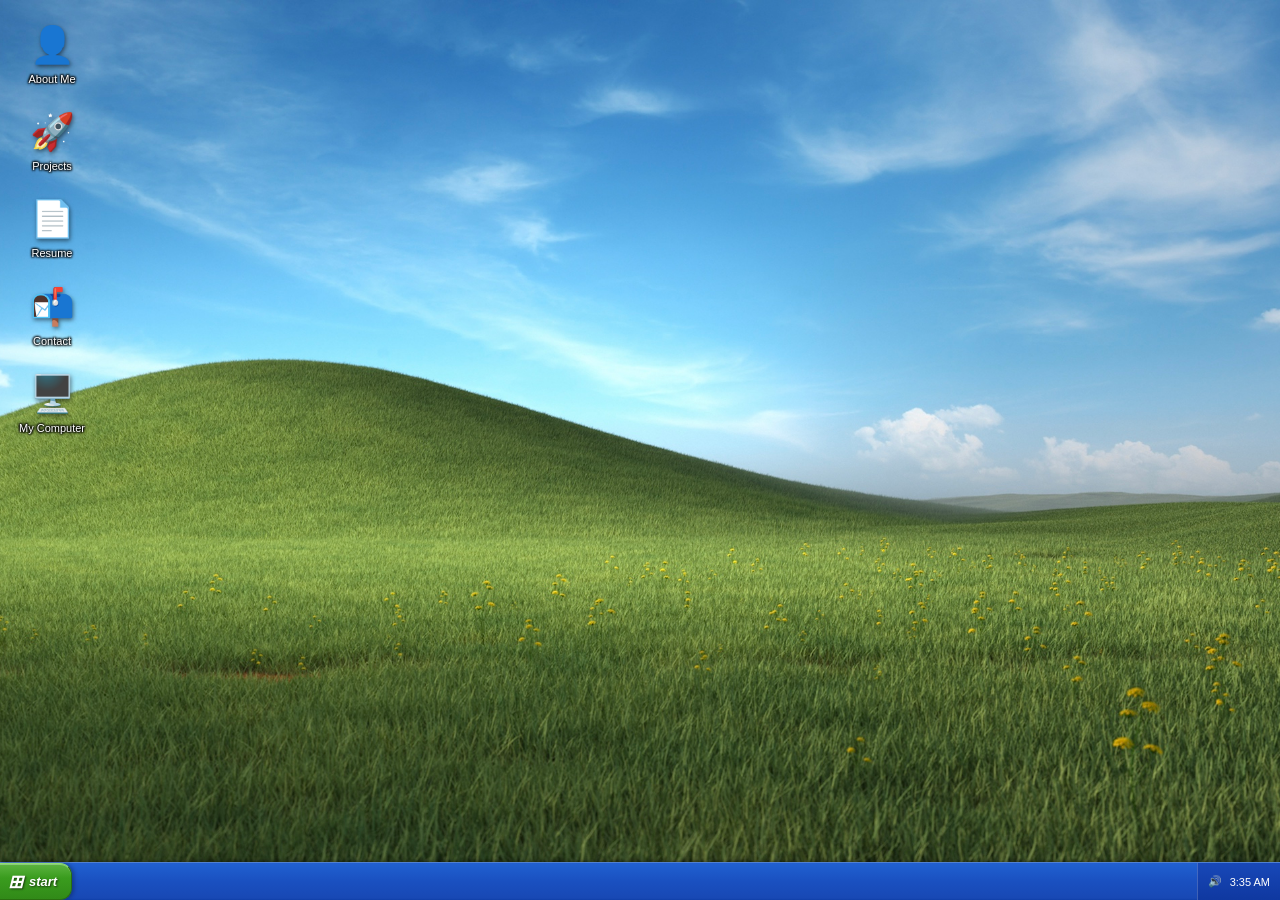
==== index.html @ 9836ac62 "initial portfolio" ====
<!DOCTYPE html>
<html lang="en">
<head>
  <meta charset="UTF-8">
  <meta name="viewport" content="width=device-width, initial-scale=1.0">
  <title>Portfolio</title>
  <link rel="stylesheet" href="css/winxp.css">
</head>
<body>

<!-- Desktop -->
<div class="xp-desktop" id="desktop" oncontextmenu="showContextMenu(event)">
  <div class="xp-icons" id="desktop-icons"></div>
  <div id="windows-container"></div>
</div>

<!-- Taskbar -->
<div class="xp-taskbar">
  <div class="xp-start" onclick="toggleStartMenu()">
    <span style="font-size:18px;">⊞</span>
    <span>start</span>
  </div>
  <div class="xp-tasks" id="taskbar-tasks"></div>
  <div class="xp-tray">
    <span>🔊</span>
    <span class="xp-clock" id="xp-clock">12:00 PM</span>
  </div>
</div>

<!-- Start Menu -->
<div class="xp-startmenu" id="startmenu">
  <div class="xp-startmenu-header">
    <div class="xp-startmenu-avatar" style="overflow:hidden;padding:0;">
  <img src="images/profile.jpg"
       style="width:100%;height:100%;object-fit:cover;"
       onerror="this.parentElement.innerHTML='👤';this.parentElement.style.cssText='display:flex;align-items:center;justify-content:center;font-size:24px;'">
</div>
    <div class="xp-startmenu-name" id="sm-name">Your Name</div>
  </div>
  <div class="xp-startmenu-body">
    <div class="xp-startmenu-left" id="sm-left"></div>
    <div class="xp-startmenu-right" id="sm-right">
      <div class="xp-startmenu-item" onclick="openWindow('mycomputer');toggleStartMenu()">
        <span>🖥️</span><span>My Computer</span>
      </div>
    </div>
  </div>
  <div class="xp-startmenu-footer">
    <div class="xp-startmenu-item" style="color:#900;" onclick="alert('Goodbye! 👋')">
      <span>⏻</span><span>Shut Down</span>
    </div>
  </div>
</div>

<!-- Context menu -->
<div class="xp-contextmenu" id="contextmenu">
  <div class="xp-context-item" onclick="closeContextMenu()">Arrange Icons By ▶</div>
  <div class="xp-context-item" onclick="closeContextMenu();location.reload()">Refresh</div>
  <div class="xp-context-sep"></div>
  <div class="xp-context-item" onclick="closeContextMenu()">Properties</div>
</div>

<!-- data.js must come first, then github.js, then winxp.js -->
<script src="js/data.js"></script>
<script src="js/github.js"></script>
<script src="js/winxp.js"></script>
</body>
</html>
---- css/winxp.css ----
/* ═══════════════════════════════════════════════════════════════
   WINDOWS XP THEME — Luna Blue
   ═══════════════════════════════════════════════════════════════ */

:root {
  --xp-blue:       #003c74;
  --xp-blue-mid:   #0054a6;
  --xp-blue-light: #2080d0;
  --xp-window-bg:  #ece9d8;
  --xp-font:       Tahoma, 'Segoe UI', 'MS Sans Serif', sans-serif;
  --xp-taskbar-h:  38px;
}

*, *::before, *::after { margin: 0; padding: 0; box-sizing: border-box; }
html, body { height: 100%; overflow: hidden; font-family: var(--xp-font); font-size: 11px; }

/* ── Desktop ────────────────────────────────────────────────── */
.xp-desktop {
  position: fixed;
  inset: 0 0 var(--xp-taskbar-h) 0;
  background: url('../images/bliss-highres.jpg') center center / cover no-repeat;
  overflow: hidden;
  user-select: none;
  cursor: default;
}

/* ── Desktop Icons ──────────────────────────────────────────── */
.xp-icons {
  display: flex;
  flex-direction: column;
  flex-wrap: wrap;
  gap: 12px;
  padding: 16px 12px;
  align-content: flex-start;
  height: 100%;
}

.xp-icon {
  display: flex;
  flex-direction: column;
  align-items: center;
  gap: 4px;
  width: 80px;
  cursor: pointer;
  border: 1px solid transparent;
  border-radius: 2px;
  padding: 4px;
  transition: background 0.05s;
}
.xp-icon:hover, .xp-icon.selected {
  background: rgba(8, 68, 156, 0.5);
  border-color: rgba(150, 190, 255, 0.6);
}
.xp-icon-img {
  width: 48px; height: 48px;
  display: flex; align-items: center; justify-content: center;
  font-size: 36px;
  filter: drop-shadow(1px 2px 2px rgba(0,0,0,0.5));
}
.xp-icon-label {
  color: white;
  font-size: 11px;
  text-align: center;
  text-shadow: 1px 1px 2px black, -1px -1px 2px black, 1px -1px 2px black, -1px 1px 2px black;
  word-break: break-word;
  line-height: 1.2;
  max-width: 76px;
}
.xp-icon.selected .xp-icon-label { background: #0a246a; color: white; }

/* ── Taskbar ────────────────────────────────────────────────── */
.xp-taskbar {
  position: fixed;
  bottom: 0; left: 0; right: 0;
  height: var(--xp-taskbar-h);
  background: linear-gradient(180deg, #245dce 0%, #2060d0 3%, #1a50c0 50%, #1848b4 95%, #1040a8 100%);
  border-top: 1px solid #5080d0;
  display: flex;
  align-items: center;
  z-index: 9999;
  box-shadow: 0 -1px 4px rgba(0,0,0,0.4);
}

.xp-start {
  height: 100%;
  padding: 0 14px 0 8px;
  background: linear-gradient(180deg, #5cb441 0%, #3a9c1e 40%, #318a18 100%);
  border-radius: 0 12px 12px 0;
  border-top: 1px solid #8fe070;
  border-right: 1px solid #2a6e10;
  border-bottom: 1px solid #2a6e10;
  display: flex; align-items: center; gap: 6px;
  cursor: pointer;
  font-size: 13px; font-weight: 700; font-style: italic;
  color: white;
  text-shadow: 1px 1px 2px rgba(0,0,0,0.6);
  box-shadow: inset 0 1px 0 rgba(255,255,255,0.3), 2px 0 4px rgba(0,0,0,0.3);
  flex-shrink: 0;
  transition: filter 0.1s;
}
.xp-start:hover  { filter: brightness(1.1); }
.xp-start:active { filter: brightness(0.9); }

.xp-tasks {
  flex: 1;
  display: flex; align-items: center; gap: 3px;
  padding: 0 4px; overflow: hidden; height: 100%;
}

.xp-task-btn {
  height: 26px; padding: 0 10px;
  background: linear-gradient(180deg, #3070c0 0%, #1a55a8 100%);
  border: 1px solid #1040a0; border-top-color: #4080d0;
  color: white; font-size: 11px; font-family: var(--xp-font);
  cursor: pointer;
  display: flex; align-items: center; gap: 5px;
  max-width: 180px; overflow: hidden;
  white-space: nowrap; text-overflow: ellipsis;
  transition: background 0.1s;
}
.xp-task-btn:hover  { background: linear-gradient(180deg, #3878d0 0%, #2060b8 100%); }
.xp-task-btn.active { background: linear-gradient(180deg, #1040a0 0%, #2060c0 100%); }

.xp-tray {
  height: 100%; padding: 0 10px;
  background: linear-gradient(180deg, #1848b8 0%, #0f38a0 100%);
  border-left: 1px solid rgba(255,255,255,0.2);
  display: flex; align-items: center; gap: 8px;
  font-size: 11px; color: white; flex-shrink: 0;
}

/* ── Windows ────────────────────────────────────────────────── */
.xp-window {
  position: absolute;
  min-width: 360px; min-height: 280px;
  background: var(--xp-window-bg);
  border: 1px solid #003c74;
  box-shadow: 2px 2px 8px rgba(0,0,0,0.4), inset 0 0 0 1px rgba(255,255,255,0.25);
  display: flex; flex-direction: column;
  border-radius: 6px 6px 4px 4px;
  overflow: hidden;
  cursor: default;
}
.xp-window.unfocused { opacity: 0.92; }

.xp-titlebar {
  height: 28px;
  background: linear-gradient(180deg, #4a9bdc 0%, #1a5fa8 8%, #1a5fa8 90%, #0f3d7a 100%);
  display: flex; align-items: center; padding: 0 4px;
  border-radius: 5px 5px 0 0;
  flex-shrink: 0; cursor: grab;
}
.xp-window.unfocused .xp-titlebar {
  background: linear-gradient(180deg, #888 0%, #666 8%, #666 90%, #444 100%);
}
.xp-titlebar:active { cursor: grabbing; }

.xp-title-icon { font-size: 14px; margin-right: 4px; }
.xp-title-text {
  color: white; font-size: 11px; font-weight: 700;
  font-family: var(--xp-font);
  text-shadow: 1px 1px 2px rgba(0,0,0,0.6);
  flex: 1; white-space: nowrap; overflow: hidden; text-overflow: ellipsis;
}
.xp-title-buttons { display: flex; gap: 2px; align-items: center; }

.xp-btn {
  width: 21px; height: 21px;
  border-radius: 3px;
  border: 1px solid rgba(0,0,0,0.3);
  cursor: pointer;
  display: flex; align-items: center; justify-content: center;
  font-size: 11px; font-weight: 700;
  color: white;
  text-shadow: 1px 1px 1px rgba(0,0,0,0.5);
  background: linear-gradient(180deg, #5090e0 0%, #2068c0 100%);
  transition: filter 0.1s;
}
.xp-btn:hover  { filter: brightness(1.2); }
.xp-btn:active { filter: brightness(0.8); }
.xp-btn.close  { background: linear-gradient(180deg, #e05050 0%, #c02020 100%); }
.xp-btn.close:hover { background: linear-gradient(180deg, #f06060 0%, #d03030 100%); }

.xp-menubar {
  background: #ece9d8;
  border-bottom: 1px solid #aca899;
  display: flex; align-items: center;
  padding: 0 2px; height: 20px; flex-shrink: 0;
}
.xp-menu-item {
  padding: 1px 8px; font-size: 11px; cursor: pointer; border-radius: 2px;
}
.xp-menu-item:hover { background: #0a246a; color: white; }

.xp-toolbar {
  background: #ece9d8;
  border-bottom: 1px solid #aca899;
  padding: 2px 4px;
  display: flex; align-items: center; gap: 2px;
  height: 26px; flex-shrink: 0;
}
.xp-toolbar-btn {
  padding: 2px 8px; font-size: 11px;
  background: linear-gradient(180deg, #fff 0%, #ddd 100%);
  border: 1px solid #aaa; border-radius: 2px;
  cursor: pointer;
  display: flex; align-items: center; gap: 3px;
  font-family: var(--xp-font);
}
.xp-toolbar-btn:hover  { background: linear-gradient(180deg, #e8f4ff 0%, #c8e0f8 100%); border-color: #7ab; }
.xp-toolbar-btn:active { background: #ddd; }

.xp-addressbar {
  background: #ece9d8;
  border-bottom: 1px solid #aca899;
  padding: 2px 6px;
  display: flex; align-items: center; gap: 6px;
  height: 24px; flex-shrink: 0;
}
.xp-address-label { font-size: 11px; color: #333; }
.xp-address-input {
  flex: 1; height: 18px;
  border: 1px solid #7f9db9;
  padding: 0 4px; font-size: 11px;
  font-family: var(--xp-font);
  background: white; outline: none;
}
.xp-address-input:focus { border-color: #0054a6; }

/* Content area — iframe fills it absolutely */
.xp-window-content {
  flex: 1;
  overflow: hidden;
  background: white;
  position: relative;
  cursor: default;
}

.xp-statusbar {
  background: #ece9d8;
  border-top: 1px solid #aca899;
  height: 18px;
  display: flex; align-items: center;
  padding: 0 6px; font-size: 10px; color: #555;
  flex-shrink: 0; gap: 8px;
}
.xp-status-sep { width: 1px; height: 12px; background: #aca899; }

/* ── Start Menu ─────────────────────────────────────────────── */
.xp-startmenu {
  position: fixed;
  bottom: var(--xp-taskbar-h); left: 0;
  width: 320px;
  background: white;
  border: 1px solid #003c74;
  border-bottom: none;
  border-radius: 8px 8px 0 0;
  overflow: hidden;
  display: none;
  z-index: 10000;
  box-shadow: 4px 0 8px rgba(0,0,0,0.4);
}
.xp-startmenu.open { display: block; }

.xp-startmenu-header {
  background: linear-gradient(90deg, #1a5fa8 0%, #3090e0 100%);
  padding: 10px 14px;
  color: white;
  display: flex; align-items: center; gap: 10px;
}
.xp-startmenu-avatar {
  width: 40px; height: 40px; border-radius: 4px;
  background: rgba(255,255,255,0.25);
  display: flex; align-items: center; justify-content: center;
  font-size: 24px;
  border: 2px solid rgba(255,255,255,0.5);
}
.xp-startmenu-name { font-weight: 700; font-size: 13px; text-shadow: 1px 1px 2px rgba(0,0,0,0.5); }

.xp-startmenu-body { display: grid; grid-template-columns: 1fr 1fr; }
.xp-startmenu-left  { border-right: 1px solid #ddd; padding: 6px 0; }
.xp-startmenu-right { background: #d9e8ff; padding: 6px 0; }

.xp-startmenu-item {
  display: flex; align-items: center; gap: 8px;
  padding: 5px 12px; font-size: 11px; cursor: pointer; color: #000;
}
.xp-startmenu-item:hover { background: #0a246a; color: white; }

.xp-startmenu-footer {
  background: linear-gradient(180deg, #d0e0f8 0%, #a0c0e8 100%);
  border-top: 1px solid #7f9db9;
  padding: 6px 8px;
  display: flex; justify-content: flex-end;
}

/* ── Context Menu ───────────────────────────────────────────── */
.xp-contextmenu {
  position: fixed;
  background: #ece9d8;
  border: 1px solid #888;
  min-width: 160px;
  box-shadow: 2px 2px 4px rgba(0,0,0,0.3);
  display: none; z-index: 20000;
  font-size: 11px;
}
.xp-contextmenu.open { display: block; }
.xp-context-item { padding: 4px 20px; cursor: pointer; color: #000; }
.xp-context-item:hover { background: #0a246a; color: white; }
.xp-context-sep  { height: 1px; background: #ccc; margin: 2px 0; }

/* ── Page content (rendered inside iframe) ──────────────────── */
.page-body {
  padding: 20px 24px 32px;
  font-family: Tahoma, 'Segoe UI', sans-serif;
  font-size: 13px;
  line-height: 1.7;
  overflow-y: auto;
  cursor: default;
}
.xp-page-title {
  font-size: 18px; font-weight: 700; color: var(--xp-blue);
  margin-bottom: 14px; padding-bottom: 6px;
  border-bottom: 2px solid var(--xp-blue-light);
}
.xp-section { margin-bottom: 16px; }
.xp-section-title {
  font-size: 12px; font-weight: 700; color: var(--xp-blue-mid);
  margin-bottom: 8px;
}
.xp-info-row { display: flex; gap: 8px; margin-bottom: 5px; font-size: 12px; }
.xp-info-key { font-weight: 700; min-width: 100px; color: #333; }
.xp-skill-tag {
  display: inline-block;
  background: linear-gradient(180deg, #e8f4ff 0%, #c8dff8 100%);
  border: 1px solid #7ab0d8;
  padding: 1px 9px; margin: 2px 3px 2px 0;
  border-radius: 2px; font-size: 11px; color: #003c74;
}
.xp-project-card {
  border: 1px solid #7f9db9;
  padding: 10px 14px; margin-bottom: 10px;
  background: linear-gradient(180deg, #f0f4ff 0%, #e8eef8 100%);
  border-radius: 2px;
}
.xp-project-title { font-size: 13px; font-weight: 700; color: var(--xp-blue); margin-bottom: 4px; }
.xp-link {
  color: #0054a6; text-decoration: underline;
  cursor: pointer; margin-right: 12px; font-size: 11px;
}
.xp-link:hover { color: #ff6600; }

/* Profile card layout for About */
.xp-profile-grid { display: grid; grid-template-columns: 190px 1fr; gap: 18px; margin-bottom: 14px; }
@media (max-width: 500px) { .xp-profile-grid { grid-template-columns: 1fr; } }
.xp-profile-card {
  background: linear-gradient(180deg, #ddeeff, #c8dff8);
  border: 1px solid #7f9db9;
  padding: 12px; text-align: center; border-radius: 4px;
}
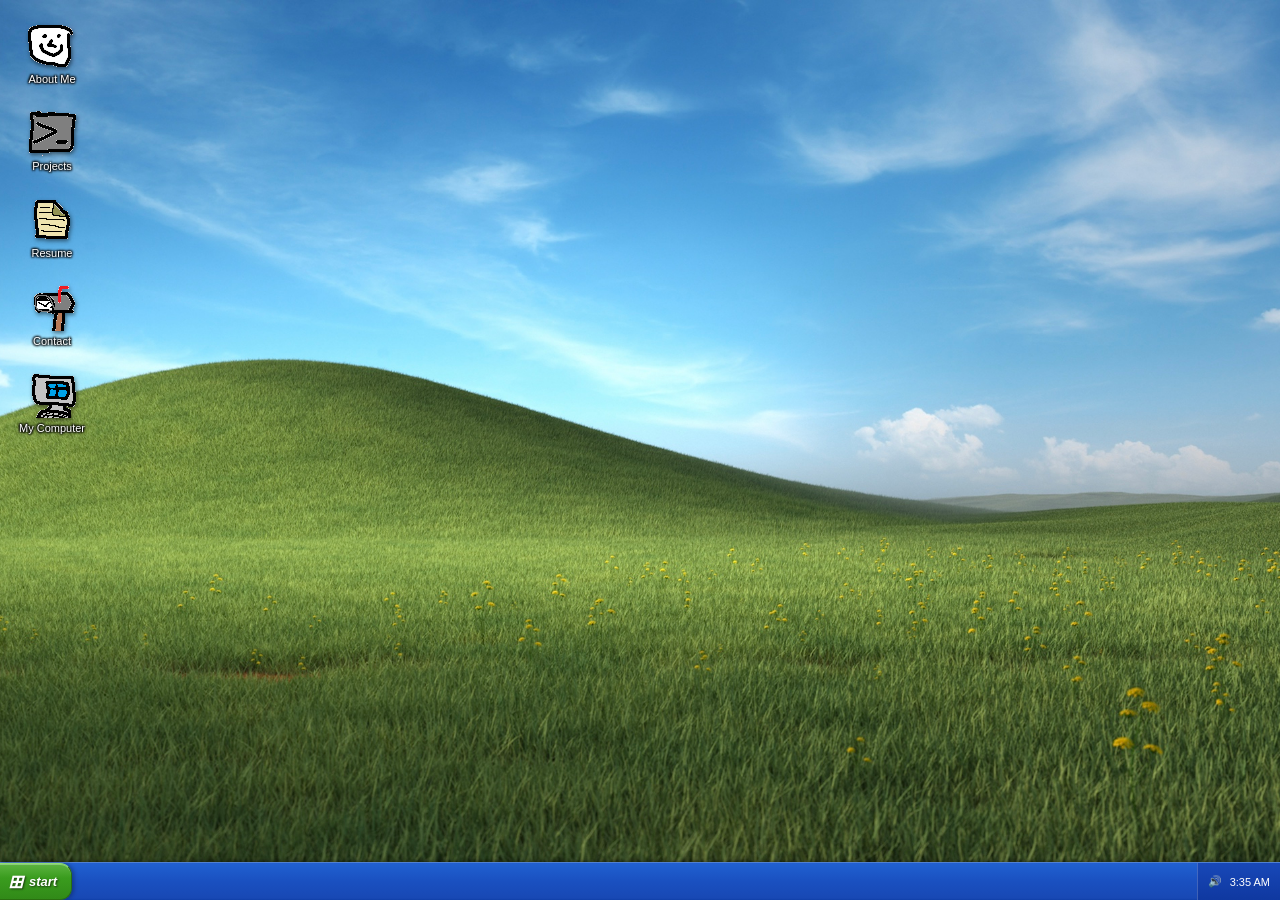
==== commit d68b6818: "Align site with GitHub profile, add hand-drawn icons Make the site present the same information as t" ====
--- a/index.html
+++ b/index.html
@@ -41,12 +41,13 @@
     <div class="xp-startmenu-left" id="sm-left"></div>
     <div class="xp-startmenu-right" id="sm-right">
       <div class="xp-startmenu-item" onclick="openWindow('mycomputer');toggleStartMenu()">
-        <span>🖥️</span><span>My Computer</span>
+        <span><img src="images/icons/mycomputer.png" alt=""
+             onerror="this.replaceWith(document.createTextNode('🖥️'))"></span><span>My Computer</span>
       </div>
     </div>
   </div>
   <div class="xp-startmenu-footer">
-    <div class="xp-startmenu-item" style="color:#900;" onclick="alert('Goodbye! 👋')">
+    <div class="xp-startmenu-item" style="color:#900;" onclick="alert('Goodbye!')">
       <span>⏻</span><span>Shut Down</span>
     </div>
   </div>
--- a/css/winxp.css
+++ b/css/winxp.css
@@ -56,6 +56,49 @@
   display: flex; align-items: center; justify-content: center;
   font-size: 36px;
   filter: drop-shadow(1px 2px 2px rgba(0,0,0,0.5));
+}
+
+/* ── Custom icon art ─────────────────────────────────────────
+   Any PNG dropped into images/icons/ is rendered by icon() in winxp.js.
+   Draw ONE 48x48 master per icon; the slots below scale it down.
+
+   Rendering mode matters and differs by slot:
+     - 48px slot shows the art 1:1, so `pixelated` keeps it exactly as drawn.
+     - Smaller slots DOWNSCALE. `pixelated` there would drop pixels unevenly
+       and look chewed up, so those use smooth (auto) resampling instead.
+   Slot sizes are the real XP ones: 48 desktop, 32 in-window, 24 start
+   menu, 16 title bar and taskbar. */
+.xp-icon-img img {
+  width: 100%; height: 100%;
+  object-fit: contain;
+  image-rendering: pixelated;   /* 1:1 — preserve the drawn pixels */
+}
+/* Icon slot used inside windows (contact cards, My Computer, drives) */
+.xp-card-icon {
+  width: 32px; height: 32px;
+  margin: 0 auto 6px;
+  display: flex; align-items: center; justify-content: center;
+  font-size: 30px;
+  line-height: 1;
+}
+.xp-card-icon img {
+  width: 100%; height: 100%;
+  object-fit: contain;
+  image-rendering: auto;        /* downscaled — resample smoothly */
+}
+/* Start-menu entries render the same art at a smaller size */
+.xp-startmenu-item img {
+  width: 24px; height: 24px;
+  object-fit: contain;
+  image-rendering: auto;
+}
+/* Title bar and taskbar buttons use the smallest size */
+.xp-title-icon img,
+.xp-task-btn img {
+  width: 16px; height: 16px;
+  object-fit: contain;
+  image-rendering: auto;
+  vertical-align: middle;
 }
 .xp-icon-label {
   color: white;
